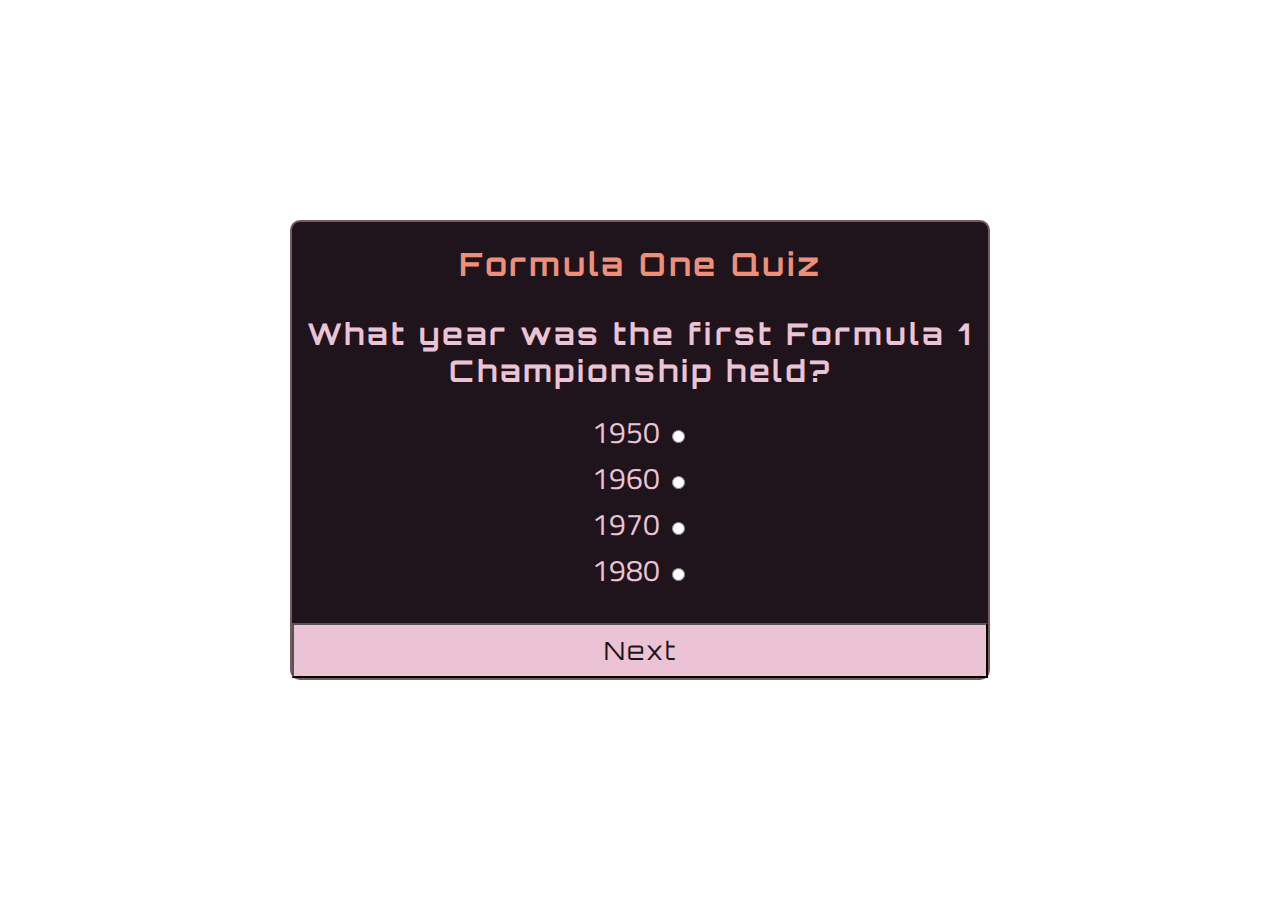
==== game.html @ eab109a0 "Change index.html to Start page and create seperate game.html file to hold the quiz" ====
<!DOCTYPE html>
<html lang="en">
<head>
    <meta charset="UTF-8">
    <meta http-equiv="X-UA-Compatible" content="IE=edge">
    <meta name="viewport" content="width=device-width, initial-scale=1.0">
    <link rel="stylesheet" href="assets/css/style.css">
    <title>Formula One Quiz</title>
</head>
<body>

<div class="quiz-outer" id="quiz">

<h1>Formula One Quiz</h1>

<div class="quiz-text">

    <h2 id="question">Question text</h2>

    <ul>

        <li>
            <label for="a" id="a_text">Answer</label>
            <input type="radio" name="answer" id="a" class="answer">
        </li>

        <li>
            <label for="b" id="b_text">Answer</label>
            <input type="radio" name="answer" id="b" class="answer">
        </li>

        <li>
            <label for="c" id="c_text">Answer</label>
            <input type="radio" name="answer" id="c" class="answer">
        </li>

        <li>
            <label for="d" id="d_text">Answer</label>
            <input type="radio" name="answer" id="d" class="answer">
        </li>
    </ul>

</div>

<button id="next">Next</button>

</div>

<script src="assets/javascript/questions.js"></script>
<script src="assets/javascript/quiz.js"></script>

</body>
</html>
---- assets/css/style.css ----
@import url('https://fonts.googleapis.com/css2?family=Orbitron&family=Titillium+Web:wght@300&display=swap');

* {
    box-sizing: border-box;
}

body {
    background-image: url(./images/abed-ismail-S3Xu9cvq2d0-unsplash.jpg);
    background-repeat: no-repeat;
    background-size: cover;
    background-position: center;
    font-family: 'Tittilum Web', sans-serif;
    display: flex;
    align-items: center;
    justify-content: center;
    height: 100vh;
    margin: 0;
}

.welcome-section {
    border-radius: 10px;
    color: #ebc3d4;
    text-align: center;
}

.welcome-section p {
    padding: 10px;
    margin: 0 auto;
}


.quiz-outer {
    border: 2px solid #7d5760;
    background-color: #1f131c;
    border-radius: 10px;
    width: 700px;
}

.quiz-text {
    color: #ebc3d4;
    padding: 10px;
    font-size: 20px;
}

h1 {
    text-align: center;
    color: #ed8f79;
    font-family: 'Orbitron', sans-serif;
    letter-spacing: 3px;
}

h2 {
    text-align: center;
    margin: 0;
    font-family: 'Orbitron', sans-serif;
    letter-spacing: 3px;
    color: #ebc3d4;
}

ul {
    list-style-type: none;
    padding: 0;
    text-align: center;
}

ul li {
    font-family: 'Titillium Web', sans-serif;
    font-size: 30px;
}

ul li:hover {
    background-color: #7d5760;
    cursor: pointer;
}

input {
    visibility: visible;
}

button {
    color: #1f131c;
    background-color: #ebc3d4;
    display: block;
    width: 100%;
    padding: 10px;
    font-size: 25px;
    letter-spacing: 2px;
    font-family: 'Orbitron', sans-serif;
}

button:hover {
    background-color: #ed8f79;
}
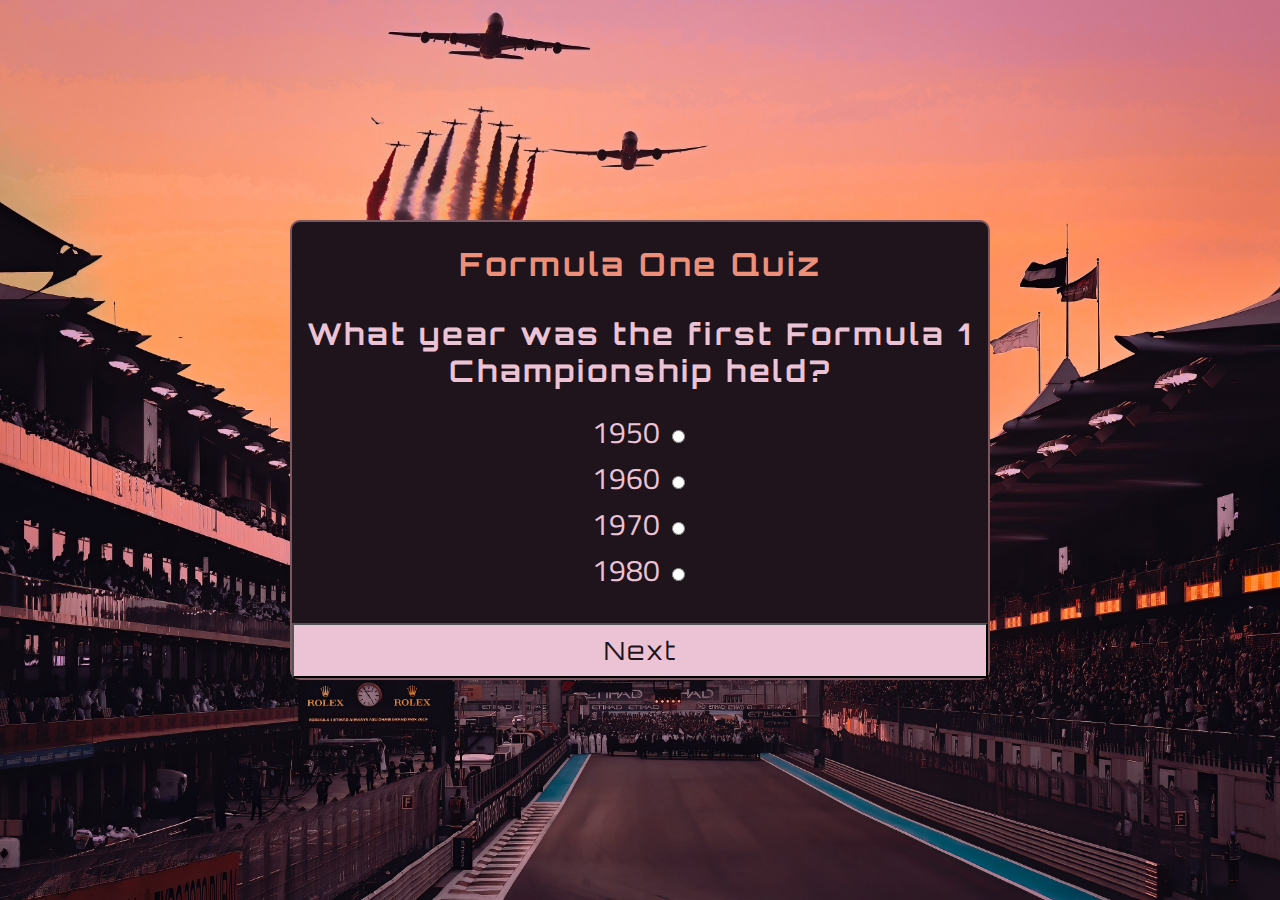
==== commit 3a88cb8d: "Change event listener to function called when next button is clicked" ====
--- a/game.html
+++ b/game.html
@@ -11,7 +11,7 @@
 
 <div class="quiz-outer" id="quiz">
 
-<h1>Formula One Quiz</h1>
+<a href="index.html"><h1>Formula One Quiz</h1></a>
 
 <div class="quiz-text">
 
@@ -42,7 +42,7 @@
 
 </div>
 
-<button id="next">Next</button>
+<button id="next" onclick="chooseAnswer()">Next</button>
 
 </div>
 
--- a/assets/css/style.css
+++ b/assets/css/style.css
@@ -5,7 +5,7 @@
 }
 
 body {
-    background-image: url(./images/abed-ismail-S3Xu9cvq2d0-unsplash.jpg);
+    background-image: url(../images/abed-ismail-S3Xu9cvq2d0-unsplash.jpg);
     background-repeat: no-repeat;
     background-size: cover;
     background-position: center;
@@ -17,6 +17,10 @@
     margin: 0;
 }
 
+a {
+    text-decoration: none;
+}
+
 .welcome-section {
     border-radius: 10px;
     color: #ebc3d4;
@@ -24,8 +28,9 @@
 }
 
 .welcome-section p {
-    padding: 10px;
+    padding: 20px;
     margin: 0 auto;
+    font-size: 30px;
 }
 
 
@@ -68,7 +73,7 @@
     font-size: 30px;
 }
 
-ul li:hover {
+ul li:hover, label:hover {
     background-color: #7d5760;
     cursor: pointer;
 }
@@ -92,7 +97,24 @@
     background-color: #ed8f79;
 }
 
+/*Media queries*/
+
+@media only screen and (max-width: 700px) {
+    .quiz-outer, .welcome-section {
+        width: 80vw;
+    }
+
+    #question {
+        font-size: 20px;
+    }
+
+    ul li {
+        font-size: 20px;
+    }
+
+}
 
 
 
 
+
